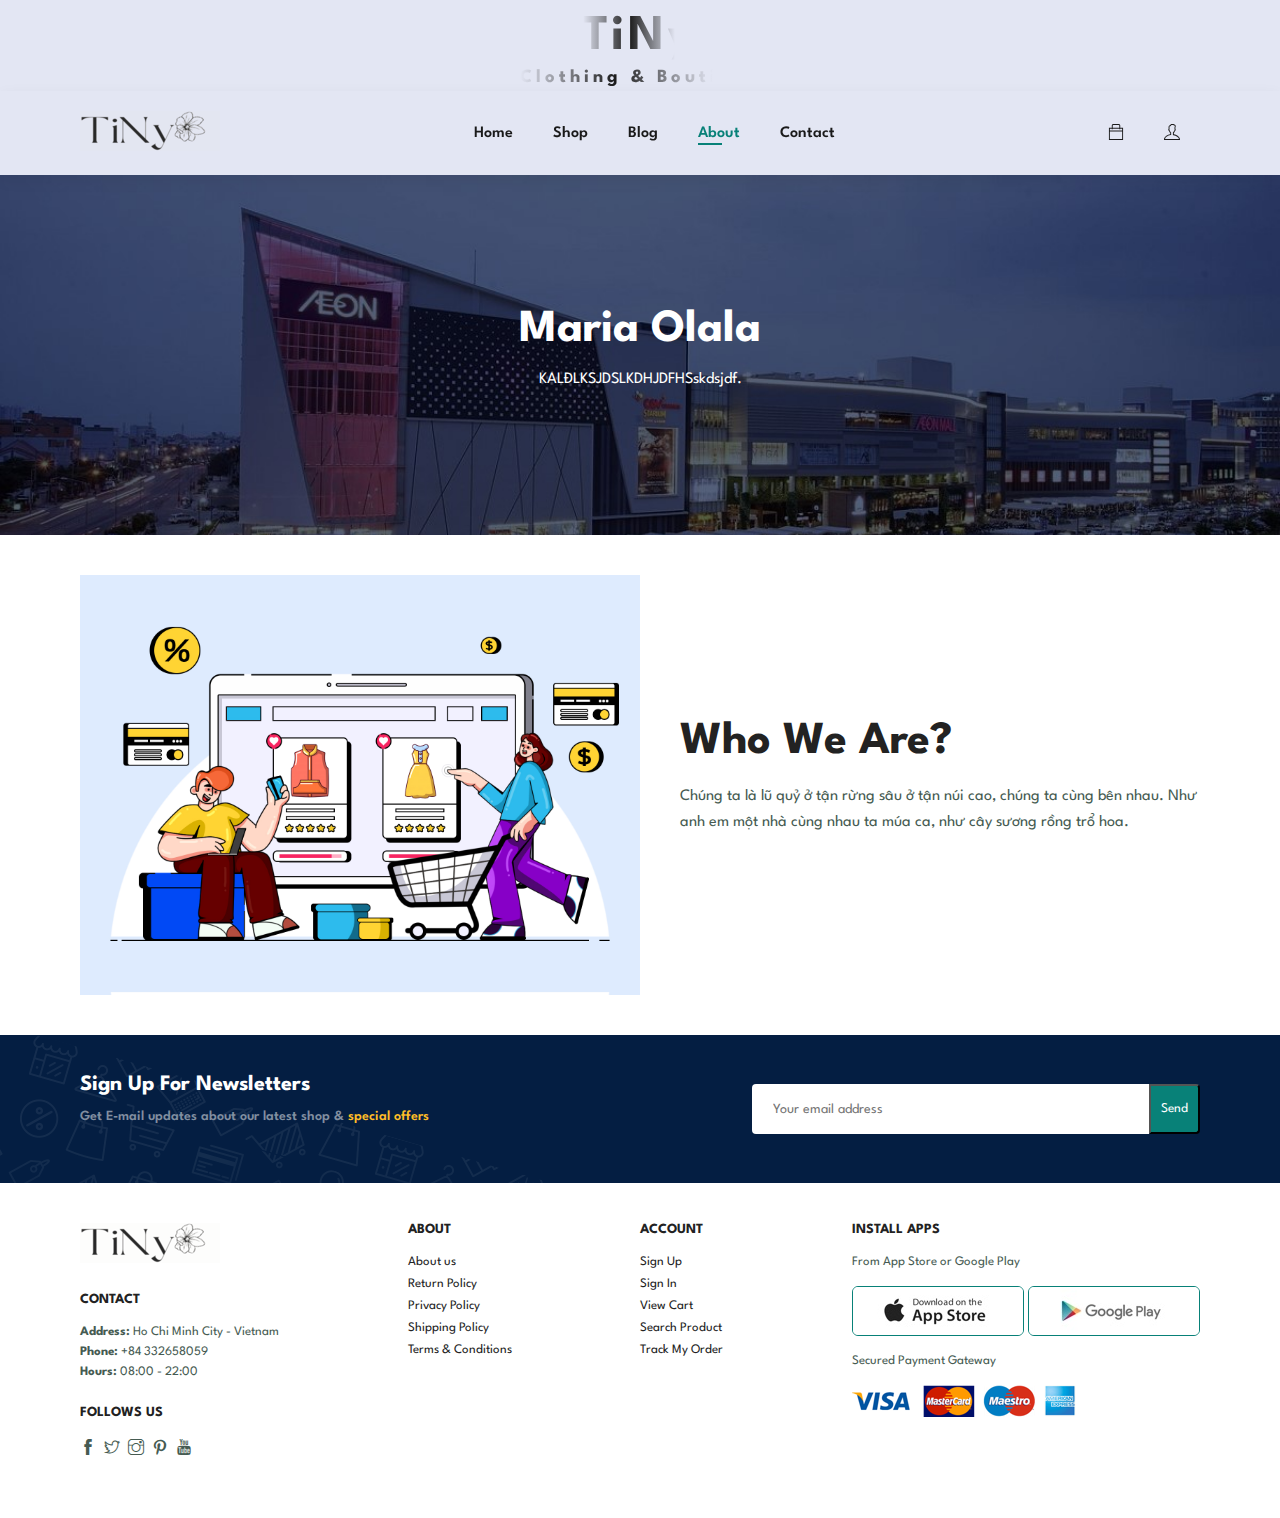
==== about.html @ 571eeeac "BlogContact" ====
<!DOCTYPE html>
<html lang="en">
<head>
    <meta charset="UTF-8">
    <meta http-equiv="X-UA-Compatible" content="IE=edge" />
    <meta name="viewport" content="width=device-width, initial-scale=1.0">
    <title>Contact</title>
    <link rel="icon" type="image/icon" href="img/favicon.png">
    <link rel="stylesheet" href="style.css" />
    <link rel="stylesheet" href="font/themify-icons/themify-icons.css">
</head>
<body>
    <!-- Begin Text Effect -->
  <section id="effect">
    <h1 id="texteffect">TiNy</h1>
    <h3 id="texteffect">Clothing & Boutique</h3>
  </section>
  <!-- End Text Effect -->

  <!-- Begin NavBar -->
  <section id="header">
    <a href="index.html"><img src="img/logo.png" alt="logo" /></a>

    <div>
      <ul id="navbar">
        <li><a href="index.html">Home</a></li>
        <li><a href="shop.html">Shop</a></li>
        <li><a href="blog.html">Blog</a></li>
        <li><a class="active" href="about.html">About</a></li>
        <li><a href="contact.html">Contact</a></li>
      </ul>
    </div>
    <ul id="navbar">
      <li id="lg-bag"><a href="cart.html"><i class="ti-bag"></i></a></li>
      <li id="lg-user"><a href="login.html" id="user" target="_self"><i class="ti-user"></i></a></li>
    </ul>
  </section>
  <!-- End NavBar -->

  <!-- Begin About -->
  <section id="page-header" class="about-header">
    <h2>Maria Olala</h2>
    <p>KALĐLKSJDSLKDHJDFHSskdsjdf. </p>

    </section>

    <section id="about-head" class="section-p1">
        <img src="img/about/a6.jpg" alt="#">
        <div>
            <h2>Who We Are?</h2>
            <p>Chúng ta là lũ quỷ ở tận rừng sâu ở tận núi cao, chúng ta cùng bên nhau. 
                Như anh em một nhà cùng nhau ta múa ca, như cây sương rồng trổ hoa.
            </p>
        </div>
    </section>
  <!-- End About -->

  <!-- Begin: Newsletters -->
  <section id="newsletter" class="section-p1 section-m1">
    <div class="newstext">
      <h4>Sign Up For Newsletters</h4>
      <p>Get E-mail updates about our latest shop & <span>special offers</span></p>
    </div>
    <div class="form">
      <input type="email" placeholder="Your email address">
      <button class="normal">Send</button>
    </div>
  </section>
  <!-- End: Newsletters -->

<!-- Begin: Footer -->
  <footer class="section-p1">
    
    <div class="col">
      <img class="logo" src="img/logo.png" alt="">
      <h4>CONTACT</h4>
      <p><strong>Address:</strong> Ho Chi Minh City - Vietnam</p>
      <p><strong>Phone:</strong> +84 332658059</p>
      <p><strong>Hours:</strong> 08:00 - 22:00</p>
      <div class="follow">
        <h4>FOLLOWS US</h4>
        <div class="icon">
          <i class="ti-facebook"></i>
          <i class="ti-twitter"></i>
          <i class="ti-instagram"></i>
          <i class="ti-pinterest"></i>
          <i class="ti-youtube"></i>
        </div>
      </div>
    </div>

    <div class="col">
      <h4>ABOUT</h4>
      <a href="#">About us</a>
      <a href="#">Return Policy</a>
      <a href="#">Privacy Policy</a>
      <a href="#">Shipping Policy</a>
      <a href="#">Terms & Conditions</a>
    </div>

    <div class="col">
      <h4>ACCOUNT</h4>
      <a href="#">Sign Up</a>
      <a href="#">Sign In</a>
      <a href="#">View Cart</a>
      <a href="#">Search Product</a>
      <a href="#">Track My Order</a>
    </div>

    <div class="col install">
      <h4>INSTALL APPS</h4>
      <p>From App Store or Google Play</p>
      <div class="row">
        <img src="img/pay/app.jpg" alt="">
        <img src="img/pay/play.jpg" alt="">

      </div>
      <p>Secured Payment Gateway</p>
      <img src="img/pay/pay.png" alt="">
    </div>
  </footer>
<!-- End: Footer -->
</body>
</html>
---- style.css ----
@import url("https://fonts.googleapis.com/css2?family=Homemade+Apple&family=Spartan:wght@200;300;400;500;600;700;800;900&display=swap");

* {
  margin: 0;
  padding: 0;
  box-sizing: border-box;
  font-family: "Spartan", sans-serif;
}

h1 {
    font-size: 50px;
    line-height: 64px;
    color: #222;
  }
h2 {
    font-size: 46px;
    line-height: 54px;
    color: #222;
  }
h4 {
    font-size: 20px;
    color: #222;
  }
h6 {
    font-size: 12px;
    font-weight: 700;
  }
p {
    font-size: 16px;
    color: #465b52;
    margin: 15px 0 20px 0;
  }

body{
    width: 100%;
}

.section-p1 {
  padding: 40px 80px;
}

/* Text Effect */
#effect {
  margin: 0;
  padding: 5px 0;
  display: flex;
  flex-direction: column;
  justify-content: center;
  align-items: center;
  background-color: #e3e6f3;
}

#texteffect {
  position: relative;
  letter-spacing: 4px;
  overflow: hidden;
  background: linear-gradient(90deg, #e3e6f3, #1a1a1a, #e3e6f3);
  background-repeat: no-repeat;
  background-size: 80%;
  animation: animate 5s linear infinite;
  -webkit-background-clip: text;
  -webkit-text-fill-color: rgba(255, 255, 255, 0);
}


@keyframes animate {
  0% {
    background-position: -500%;
  }
  100% {
    background-position: 500%;
  }
}

/* Header */
#header {
    display: flex;
    align-items: center;
    justify-content: space-between;
    padding: 20px 80px;
    background: #e3e6f3;
    box-shadow: 0 5px 15px rgba(0, 0, 0, 0.06);
    position: sticky;
    top: 0;
    left: 0;
    z-index: 999;
}

#navbar {
    display: flex;
    align-items: center;
    justify-self: center;
}

#navbar li {
    list-style: none;
    padding: 0 20px;
    position: relative;
}

#navbar li a {
    text-decoration: none;
    font-size: 16px;
    font-weight: 600;
    color: #1a1a1a;
    transition: 0.3 ease;
}

#navbar li a:hover,
#navbar li a.active {
  color: #088178;
}
#navbar li a.active::after,
#navbar li a:hover::after {
  content: "";
  width: 30%;
  height: 2px;
  background: #088178;
  position: absolute;
  bottom: -4px;
  left: 20px;
}

#hero {
    background-image: url("img/hero4.png");
    background-size: cover;
    height: 90vh;
    width: 100%;
    background-position: top 25% right 0;
    padding: 0 80px;
    display: flex;
    flex-direction: column;
    align-items: flex-start;
    justify-content: center;
}
#hero h4 {
  padding-bottom: 15px;
}
#hero h1 {
  color: #088178;
}
#hero button {
  background-image: url("img/button.png");
  background-color: transparent;
  border: 0;
  padding: 14px 80px 14px 65px;
  background-repeat: no-repeat;
  cursor: pointer;
  font-weight: 700;
  font-size: 15px;
  color: #088178;
}

/* Feature */
#product1 {
  text-align: center;
}

#product1 .pro-container {
  display: flex;
  justify-content: space-between;
  flex-wrap: wrap;
  padding-top: 20px;
}

#product1 .pro {
  width: 23%;
  min-width: 250px;
  padding: 10px 12px;
  margin: 15px 0;
  border: 1px solid #cce7d0;
  border-radius: 25px;
  cursor: pointer;
  box-shadow: 20px 20px 30px rgba(0, 0, 0, 0.05);
  transition: 0.2s ease;
  position: relative;
}
#product1 .pro:hover {
  box-shadow: 20px 20px 30px rgba(0, 0, 0, 0.1);
  
}

#product1 .pro img {
  width: 100%;
  border-radius: 20px;
}
#product1 .pro .des {
  text-align: start;
  padding: 10px 0;
}

#product1 .pro .des span {
  color: #606063;
  font-size: 12px;
}
#product1 .pro .des h5 {
  padding-top: 7px;
  color: #1a1a1a;
  font-size: 14px;
}
#product1 .pro .des i {
  font-size: 12px;
  color: rgba(243, 181, 25);
}
#product1 .pro .des h4 {
  padding-top: 7px;
  font-size: 15px;
  font-weight: 700;
  color: #088178;
}

#product1 .pro .cart {
  width: 40px;
  height: 40px;
  line-height: 40px;
  border-radius: 50px;
  background-color: #e8f6ea;
  font-weight: 500;
  color: #088178;
  border: 1px solid #cce7d0;
  position: absolute;
  bottom: 20px;
  right: 8px;
}


/* Banner */
#banner {
  display: flex;
  flex-direction: column;
  justify-content: center;
  align-items: center;
  text-align: center;
  width: 100%;
  height: 40vh;
  background-image: url(img/banner/b2.jpg);
  background-size: cover;
  background-position: center;
}

#banner h4 {
  color: #fff;
  font-size: 16px;
}

#banner h2 {
  color: #fff;
  font-size: 30px;
  padding: 10px 0;
}

#banner h2 span {
  color: red;
}

#banner button {
  padding: 0.4rem 1rem;
  font-size: 1rem;
}

#banner button:hover {
  background-color: #088178;
  color: #fff;
}

#sm-banner {
  display: flex;
  justify-content: space-between;
  flex-wrap: wrap;
}
#sm-banner .banner-box {
  display: flex;
  flex-direction: column;
  justify-content: center;
  align-items: flex-start;
  padding: 35px;
  min-width: 48%;
  height: 50vh;
  background-image: url(img/banner/b177.jpg);
  background-size: cover;
  background-position: center;
}
#sm-banner .banner-box2 {
  background-image: url(img/banner/b11.jpg);
}

#sm-banner h4 {
  color: #fff;
  font-size: 30px;
  font-weight: 300;
}

#sm-banner h2 {
  color: #fff;
  font-size: 28px;
  font-weight: 800;
}

#sm-banner span {
  color: #fff;
  font-size: 14px;
  font-weight: 500;
  padding-bottom: 15px;
}

button.white {
  font-size: 13px;
  font-weight: 600;
  padding: 11px 18px;
  color: #fff;
  background-color: transparent;
  cursor: pointer;
  border: 1px solid #fff;
  outline: none;
  transition: 0.2s;
}

#sm-banner .banner-box:hover button {
  background-color: #088178;
  border: 1px solid #088178;
}

#banner3 {
  display: flex;
  justify-content: space-between;
  flex-wrap: wrap;
  padding: 0 88px;
}

#banner3 .banner-box {
  display: flex;
  flex-direction: column;
  justify-content: center;
  align-items: flex-start;
  padding: 25px;
  margin-bottom: 20px;
  min-width: 30%;
  height: 30vh;
  background-image: url(img/banner/b77.jpg);
  background-size: cover;
  background-position: center;
}

#banner3 .banner-box2 {
  background-image: url(img/banner/b44.jpg);
}

#banner3 .banner-box3 {
  background-image: url(img/banner/b188.jpg);
}

#banner3 h2 {
  color: #fff;
  font-weight: 900;
  font-size: 22px;
}

#banner3 h3 {
  color: rgb(255, 0, 0);
  font-weight: 8 00;
  font-size: 15px;
}


/* Newsletters */
#newsletter {
  display: flex;
  justify-content: space-between;
  align-items: center;
  flex-wrap: wrap;
  background-image: url("img/banner/b14.png");
  background-repeat: no-repeat;
  /* background-position:20% 30%; */
  background-color: #041e42;
}

#newsletter h4 {
  font-size: 22px;
  font-weight: 700;
  color: #fff;
}

#newsletter p {
  font-size: 14px;
  font-weight: 600;
  color: #818ea0;
}
#newsletter p span {
  color: #ffbd27;
}

#newsletter input {
  height: 3.125rem;
  padding: 0 1.25rem;
  font-size: 14px;
  width: 100%;
  border: 1px solid transparent;
  border-radius: 4px 0 0 4px;
  outline: none;
}
#newsletter button {
  background-color: #088178;
  border-radius: 0 4px 4px 0;
  padding: 0 10px;
  color: #fff;
  white-space: nowrap;
}

#newsletter .form {
  display: flex;
  width: 40%;
}

/* Footer */
footer {
  display: flex;
  flex-wrap: wrap;
  justify-content: space-between;
}

footer .col {
  display: flex;
  flex-direction: column;
  align-items: flex-start;
  margin-bottom: 20px;
}

footer .logo {
  margin-bottom: 30px;
}
footer h4 {
  font-size: 14px;
  padding-bottom: 20px;
}

footer p {
  font-size: 13px;
  margin: 0 0 8px 0;
}
footer a {
  font-size: 13px;
  text-decoration: none;
  color: #222;
  margin-bottom: 10px;
}
footer .follow {
  margin-top: 20px;
}
footer .follow i {
  padding-right: 4px;
  color: #465b52;
  cursor: pointer;
}

footer .install .row img {
  border: 1px solid #088178;
  border-radius: 6px;
}

footer .install img {
  margin: 10px 0 15px 0;
}

footer .follow i:hover,
footer a:hover {
  color: #088178;
}

footer .copyright {
  width: 100%;
  text-align: center;
}

/* Shop */

#pagination {
  text-align: center;
}

#pagination a {
  text-decoration: none;
  background-color: #088178;
  padding: 15px 20px;
  border-radius: 4px;
  color: #fff;
  font-weight: 600;
}
#pagination a i {
  font-size: 16px;
  font-weight: 600;
}

/* Blog */
#page-header.blog-header{
  background-image: url("img/banner/b19.jpg");
}

#blog{
  padding: 150px 150px 0 150px;
}

#blog .blog-box{
  display: flex;
  align-items: center;
  width: 100%;
  position: relative;
  padding-bottom: 80px;
}

#blog .blog-img{
  width: 50%;
  margin-right: 40px;
}

#blog img{
  width: 100%;
  height: 300px;
  object-fit: cover;
}
#blog .blog-details{
  width: 50%;
}

#blog .blog-details a{
text-decoration: none;
font-size: 11px;
color:#000;
font-weight: 700;
position: relative;
transition: 0.3s;
}

#blog .blog-details a::after{
  content: "";
  width: 50px;
  height: 1px;
  background: #000;
  position: absolute;
  top: 4px;
  right: -60px;
}

#blog .blog-details a:hover{
  color: #088178;
}
#blog .blog-details a:hover::after{
  background-color: #088178;
}

#blog .blog-box h1{
  position: absolute;
  top: -40px;
  left: 0;
  font-size: 70px;
  font-weight: 700;
  color: #c9cbce;
  z-index: -9;
}


/* About */
#page-header {
  background-image: url("img/banner/b1.jpg");
  background-size: cover;
  width: 100%;
  height: 40vh;
  display: flex;
  justify-content: center;
  align-items: center;
  flex-direction: column;
  padding: 14px;
}

#page-header h2,
#page-header p {
  color: #fff;
}

#page-header.about-header{
  background-image: url("img/about/banner1.jpg");
}

#about-head{
  display: flex;
  align-items: center;
}
#about-head div{
  padding-left: 40px;

}

#about-head div p{
  line-height: 26px;
}
#about-head img{
  width: 50%;
  height: auto;
}

/* Contact */
#contact-details{
  display: flex;
  align-items: center;
  justify-content: space-between;
}

#contact-details .details{
  width: 40%;
}
#contact-details .details span,
#form-details form span{
  font-size: 12px;
}
#contact-details .details h2,
#form-details form h2{
  font-size: 26px;
  line-height: 35px;
  padding: 20px 0;
}

#contact-details .details h3{
  font-size: 16px;
  padding-bottom: 15px;
}

#contact-details .details li{
  list-style:none;
  display: flex;
  padding: 10px 0;
}

#contact-details .details li i{
font-size: 14px;
padding-right: 22px;
}
#contact-details .details li p{
  margin:0;
  font-size: 14px;
}

#contact-details .map{
  width: 55%;
  height: 400px;
}

#contact-details .map iframe{
  width: 100%;
  height: 100%;
}

#form-details{
  display: flex;
  justify-content: space-between;
  margin: 30px;
  padding: 80px;
  border: 1px solid #e1e1e1;
}

#form-details form{
  width: 65%;
  display: flex;
  flex-direction: column;
  align-items: flex-start;
}

#form-details form input,
#form-details form textarea{
  width: 100%;
  padding: 12px 15px;
  outline: none;
  margin-bottom: 20px;
  border: 1px solid #e1e1e1;
}

#form-details form button{
  padding: 12px 10px;
  background-color: #088178;
  color: #fff;
}

#form-details .people {
  display: flex;
  flex-direction: column;
  justify-content: center;
}

#form-details .people div{
  padding-bottom: 25px;
  display: flex;
  align-items: flex-start;
}

#form-details .people div img{
  width: 65px;
  height: 65px;
  object-fit: cover;
  margin-right: 15px;
}
#form-details .people div p{
  margin: 0;
  font-size: 13px;
  line-height: 25px;
}

#form-details .people div p span{
  display: block;
  font-size: 16px;
  font-weight: 600;
  color: #000;
}
---- font/themify-icons/themify-icons.css ----
@font-face {
	font-family: 'themify';
	src:url('fonts/themify.eot?-fvbane');
	src:url('fonts/themify.eot?#iefix-fvbane') format('embedded-opentype'),
		url('fonts/themify.woff?-fvbane') format('woff'),
		url('fonts/themify.ttf?-fvbane') format('truetype'),
		url('fonts/themify.svg?-fvbane#themify') format('svg');
	font-weight: normal;
	font-style: normal;
}

[class^="ti-"], [class*=" ti-"] {
	font-family: 'themify';
	speak: none;
	font-style: normal;
	font-weight: normal;
	font-variant: normal;
	text-transform: none;
	line-height: 1;

	/* Better Font Rendering =========== */
	-webkit-font-smoothing: antialiased;
	-moz-osx-font-smoothing: grayscale;
}

.ti-wand:before {
	content: "\e600";
}
.ti-volume:before {
	content: "\e601";
}
.ti-user:before {
	content: "\e602";
}
.ti-unlock:before {
	content: "\e603";
}
.ti-unlink:before {
	content: "\e604";
}
.ti-trash:before {
	content: "\e605";
}
.ti-thought:before {
	content: "\e606";
}
.ti-target:before {
	content: "\e607";
}
.ti-tag:before {
	content: "\e608";
}
.ti-tablet:before {
	content: "\e609";
}
.ti-star:before {
	content: "\e60a";
}
.ti-spray:before {
	content: "\e60b";
}
.ti-signal:before {
	content: "\e60c";
}
.ti-shopping-cart:before {
	content: "\e60d";
}
.ti-shopping-cart-full:before {
	content: "\e60e";
}
.ti-settings:before {
	content: "\e60f";
}
.ti-search:before {
	content: "\e610";
}
.ti-zoom-in:before {
	content: "\e611";
}
.ti-zoom-out:before {
	content: "\e612";
}
.ti-cut:before {
	content: "\e613";
}
.ti-ruler:before {
	content: "\e614";
}
.ti-ruler-pencil:before {
	content: "\e615";
}
.ti-ruler-alt:before {
	content: "\e616";
}
.ti-bookmark:before {
	content: "\e617";
}
.ti-bookmark-alt:before {
	content: "\e618";
}
.ti-reload:before {
	content: "\e619";
}
.ti-plus:before {
	content: "\e61a";
}
.ti-pin:before {
	content: "\e61b";
}
.ti-pencil:before {
	content: "\e61c";
}
.ti-pencil-alt:before {
	content: "\e61d";
}
.ti-paint-roller:before {
	content: "\e61e";
}
.ti-paint-bucket:before {
	content: "\e61f";
}
.ti-na:before {
	content: "\e620";
}
.ti-mobile:before {
	content: "\e621";
}
.ti-minus:before {
	content: "\e622";
}
.ti-medall:before {
	content: "\e623";
}
.ti-medall-alt:before {
	content: "\e624";
}
.ti-marker:before {
	content: "\e625";
}
.ti-marker-alt:before {
	content: "\e626";
}
.ti-arrow-up:before {
	content: "\e627";
}
.ti-arrow-right:before {
	content: "\e628";
}
.ti-arrow-left:before {
	content: "\e629";
}
.ti-arrow-down:before {
	content: "\e62a";
}
.ti-lock:before {
	content: "\e62b";
}
.ti-location-arrow:before {
	content: "\e62c";
}
.ti-link:before {
	content: "\e62d";
}
.ti-layout:before {
	content: "\e62e";
}
.ti-layers:before {
	content: "\e62f";
}
.ti-layers-alt:before {
	content: "\e630";
}
.ti-key:before {
	content: "\e631";
}
.ti-import:before {
	content: "\e632";
}
.ti-image:before {
	content: "\e633";
}
.ti-heart:before {
	content: "\e634";
}
.ti-heart-broken:before {
	content: "\e635";
}
.ti-hand-stop:before {
	content: "\e636";
}
.ti-hand-open:before {
	content: "\e637";
}
.ti-hand-drag:before {
	content: "\e638";
}
.ti-folder:before {
	content: "\e639";
}
.ti-flag:before {
	content: "\e63a";
}
.ti-flag-alt:before {
	content: "\e63b";
}
.ti-flag-alt-2:before {
	content: "\e63c";
}
.ti-eye:before {
	content: "\e63d";
}
.ti-export:before {
	content: "\e63e";
}
.ti-exchange-vertical:before {
	content: "\e63f";
}
.ti-desktop:before {
	content: "\e640";
}
.ti-cup:before {
	content: "\e641";
}
.ti-crown:before {
	content: "\e642";
}
.ti-comments:before {
	content: "\e643";
}
.ti-comment:before {
	content: "\e644";
}
.ti-comment-alt:before {
	content: "\e645";
}
.ti-close:before {
	content: "\e646";
}
.ti-clip:before {
	content: "\e647";
}
.ti-angle-up:before {
	content: "\e648";
}
.ti-angle-right:before {
	content: "\e649";
}
.ti-angle-left:before {
	content: "\e64a";
}
.ti-angle-down:before {
	content: "\e64b";
}
.ti-check:before {
	content: "\e64c";
}
.ti-check-box:before {
	content: "\e64d";
}
.ti-camera:before {
	content: "\e64e";
}
.ti-announcement:before {
	content: "\e64f";
}
.ti-brush:before {
	content: "\e650";
}
.ti-briefcase:before {
	content: "\e651";
}
.ti-bolt:before {
	content: "\e652";
}
.ti-bolt-alt:before {
	content: "\e653";
}
.ti-blackboard:before {
	content: "\e654";
}
.ti-bag:before {
	content: "\e655";
}
.ti-move:before {
	content: "\e656";
}
.ti-arrows-vertical:before {
	content: "\e657";
}
.ti-arrows-horizontal:before {
	content: "\e658";
}
.ti-fullscreen:before {
	content: "\e659";
}
.ti-arrow-top-right:before {
	content: "\e65a";
}
.ti-arrow-top-left:before {
	content: "\e65b";
}
.ti-arrow-circle-up:before {
	content: "\e65c";
}
.ti-arrow-circle-right:before {
	content: "\e65d";
}
.ti-arrow-circle-left:before {
	content: "\e65e";
}
.ti-arrow-circle-down:before {
	content: "\e65f";
}
.ti-angle-double-up:before {
	content: "\e660";
}
.ti-angle-double-right:before {
	content: "\e661";
}
.ti-angle-double-left:before {
	content: "\e662";
}
.ti-angle-double-down:before {
	content: "\e663";
}
.ti-zip:before {
	content: "\e664";
}
.ti-world:before {
	content: "\e665";
}
.ti-wheelchair:before {
	content: "\e666";
}
.ti-view-list:before {
	content: "\e667";
}
.ti-view-list-alt:before {
	content: "\e668";
}
.ti-view-grid:before {
	content: "\e669";
}
.ti-uppercase:before {
	content: "\e66a";
}
.ti-upload:before {
	content: "\e66b";
}
.ti-underline:before {
	content: "\e66c";
}
.ti-truck:before {
	content: "\e66d";
}
.ti-timer:before {
	content: "\e66e";
}
.ti-ticket:before {
	content: "\e66f";
}
.ti-thumb-up:before {
	content: "\e670";
}
.ti-thumb-down:before {
	content: "\e671";
}
.ti-text:before {
	content: "\e672";
}
.ti-stats-up:before {
	content: "\e673";
}
.ti-stats-down:before {
	content: "\e674";
}
.ti-split-v:before {
	content: "\e675";
}
.ti-split-h:before {
	content: "\e676";
}
.ti-smallcap:before {
	content: "\e677";
}
.ti-shine:before {
	content: "\e678";
}
.ti-shift-right:before {
	content: "\e679";
}
.ti-shift-left:before {
	content: "\e67a";
}
.ti-shield:before {
	content: "\e67b";
}
.ti-notepad:before {
	content: "\e67c";
}
.ti-server:before {
	content: "\e67d";
}
.ti-quote-right:before {
	content: "\e67e";
}
.ti-quote-left:before {
	content: "\e67f";
}
.ti-pulse:before {
	content: "\e680";
}
.ti-printer:before {
	content: "\e681";
}
.ti-power-off:before {
	content: "\e682";
}
.ti-plug:before {
	content: "\e683";
}
.ti-pie-chart:before {
	content: "\e684";
}
.ti-paragraph:before {
	content: "\e685";
}
.ti-panel:before {
	content: "\e686";
}
.ti-package:before {
	content: "\e687";
}
.ti-music:before {
	content: "\e688";
}
.ti-music-alt:before {
	content: "\e689";
}
.ti-mouse:before {
	content: "\e68a";
}
.ti-mouse-alt:before {
	content: "\e68b";
}
.ti-money:before {
	content: "\e68c";
}
.ti-microphone:before {
	content: "\e68d";
}
.ti-menu:before {
	content: "\e68e";
}
.ti-menu-alt:before {
	content: "\e68f";
}
.ti-map:before {
	content: "\e690";
}
.ti-map-alt:before {
	content: "\e691";
}
.ti-loop:before {
	content: "\e692";
}
.ti-location-pin:before {
	content: "\e693";
}
.ti-list:before {
	content: "\e694";
}
.ti-light-bulb:before {
	content: "\e695";
}
.ti-Italic:before {
	content: "\e696";
}
.ti-info:before {
	content: "\e697";
}
.ti-infinite:before {
	content: "\e698";
}
.ti-id-badge:before {
	content: "\e699";
}
.ti-hummer:before {
	content: "\e69a";
}
.ti-home:before {
	content: "\e69b";
}
.ti-help:before {
	content: "\e69c";
}
.ti-headphone:before {
	content: "\e69d";
}
.ti-harddrives:before {
	content: "\e69e";
}
.ti-harddrive:before {
	content: "\e69f";
}
.ti-gift:before {
	content: "\e6a0";
}
.ti-game:before {
	content: "\e6a1";
}
.ti-filter:before {
	content: "\e6a2";
}
.ti-files:before {
	content: "\e6a3";
}
.ti-file:before {
	content: "\e6a4";
}
.ti-eraser:before {
	content: "\e6a5";
}
.ti-envelope:before {
	content: "\e6a6";
}
.ti-download:before {
	content: "\e6a7";
}
.ti-direction:before {
	content: "\e6a8";
}
.ti-direction-alt:before {
	content: "\e6a9";
}
.ti-dashboard:before {
	content: "\e6aa";
}
.ti-control-stop:before {
	content: "\e6ab";
}
.ti-control-shuffle:before {
	content: "\e6ac";
}
.ti-control-play:before {
	content: "\e6ad";
}
.ti-control-pause:before {
	content: "\e6ae";
}
.ti-control-forward:before {
	content: "\e6af";
}
.ti-control-backward:before {
	content: "\e6b0";
}
.ti-cloud:before {
	content: "\e6b1";
}
.ti-cloud-up:before {
	content: "\e6b2";
}
.ti-cloud-down:before {
	content: "\e6b3";
}
.ti-clipboard:before {
	content: "\e6b4";
}
.ti-car:before {
	content: "\e6b5";
}
.ti-calendar:before {
	content: "\e6b6";
}
.ti-book:before {
	content: "\e6b7";
}
.ti-bell:before {
	content: "\e6b8";
}
.ti-basketball:before {
	content: "\e6b9";
}
.ti-bar-chart:before {
	content: "\e6ba";
}
.ti-bar-chart-alt:before {
	content: "\e6bb";
}
.ti-back-right:before {
	content: "\e6bc";
}
.ti-back-left:before {
	content: "\e6bd";
}
.ti-arrows-corner:before {
	content: "\e6be";
}
.ti-archive:before {
	content: "\e6bf";
}
.ti-anchor:before {
	content: "\e6c0";
}
.ti-align-right:before {
	content: "\e6c1";
}
.ti-align-left:before {
	content: "\e6c2";
}
.ti-align-justify:before {
	content: "\e6c3";
}
.ti-align-center:before {
	content: "\e6c4";
}
.ti-alert:before {
	content: "\e6c5";
}
.ti-alarm-clock:before {
	content: "\e6c6";
}
.ti-agenda:before {
	content: "\e6c7";
}
.ti-write:before {
	content: "\e6c8";
}
.ti-window:before {
	content: "\e6c9";
}
.ti-widgetized:before {
	content: "\e6ca";
}
.ti-widget:before {
	content: "\e6cb";
}
.ti-widget-alt:before {
	content: "\e6cc";
}
.ti-wallet:before {
	content: "\e6cd";
}
.ti-video-clapper:before {
	content: "\e6ce";
}
.ti-video-camera:before {
	content: "\e6cf";
}
.ti-vector:before {
	content: "\e6d0";
}
.ti-themify-logo:before {
	content: "\e6d1";
}
.ti-themify-favicon:before {
	content: "\e6d2";
}
.ti-themify-favicon-alt:before {
	content: "\e6d3";
}
.ti-support:before {
	content: "\e6d4";
}
.ti-stamp:before {
	content: "\e6d5";
}
.ti-split-v-alt:before {
	content: "\e6d6";
}
.ti-slice:before {
	content: "\e6d7";
}
.ti-shortcode:before {
	content: "\e6d8";
}
.ti-shift-right-alt:before {
	content: "\e6d9";
}
.ti-shift-left-alt:before {
	content: "\e6da";
}
.ti-ruler-alt-2:before {
	content: "\e6db";
}
.ti-receipt:before {
	content: "\e6dc";
}
.ti-pin2:before {
	content: "\e6dd";
}
.ti-pin-alt:before {
	content: "\e6de";
}
.ti-pencil-alt2:before {
	content: "\e6df";
}
.ti-palette:before {
	content: "\e6e0";
}
.ti-more:before {
	content: "\e6e1";
}
.ti-more-alt:before {
	content: "\e6e2";
}
.ti-microphone-alt:before {
	content: "\e6e3";
}
.ti-magnet:before {
	content: "\e6e4";
}
.ti-line-double:before {
	content: "\e6e5";
}
.ti-line-dotted:before {
	content: "\e6e6";
}
.ti-line-dashed:before {
	content: "\e6e7";
}
.ti-layout-width-full:before {
	content: "\e6e8";
}
.ti-layout-width-default:before {
	content: "\e6e9";
}
.ti-layout-width-default-alt:before {
	content: "\e6ea";
}
.ti-layout-tab:before {
	content: "\e6eb";
}
.ti-layout-tab-window:before {
	content: "\e6ec";
}
.ti-layout-tab-v:before {
	content: "\e6ed";
}
.ti-layout-tab-min:before {
	content: "\e6ee";
}
.ti-layout-slider:before {
	content: "\e6ef";
}
.ti-layout-slider-alt:before {
	content: "\e6f0";
}
.ti-layout-sidebar-right:before {
	content: "\e6f1";
}
.ti-layout-sidebar-none:before {
	content: "\e6f2";
}
.ti-layout-sidebar-left:before {
	content: "\e6f3";
}
.ti-layout-placeholder:before {
	content: "\e6f4";
}
.ti-layout-menu:before {
	content: "\e6f5";
}
.ti-layout-menu-v:before {
	content: "\e6f6";
}
.ti-layout-menu-separated:before {
	content: "\e6f7";
}
.ti-layout-menu-full:before {
	content: "\e6f8";
}
.ti-layout-media-right-alt:before {
	content: "\e6f9";
}
.ti-layout-media-right:before {
	content: "\e6fa";
}
.ti-layout-media-overlay:before {
	content: "\e6fb";
}
.ti-layout-media-overlay-alt:before {
	content: "\e6fc";
}
.ti-layout-media-overlay-alt-2:before {
	content: "\e6fd";
}
.ti-layout-media-left-alt:before {
	content: "\e6fe";
}
.ti-layout-media-left:before {
	content: "\e6ff";
}
.ti-layout-media-center-alt:before {
	content: "\e700";
}
.ti-layout-media-center:before {
	content: "\e701";
}
.ti-layout-list-thumb:before {
	content: "\e702";
}
.ti-layout-list-thumb-alt:before {
	content: "\e703";
}
.ti-layout-list-post:before {
	content: "\e704";
}
.ti-layout-list-large-image:before {
	content: "\e705";
}
.ti-layout-line-solid:before {
	content: "\e706";
}
.ti-layout-grid4:before {
	content: "\e707";
}
.ti-layout-grid3:before {
	content: "\e708";
}
.ti-layout-grid2:before {
	content: "\e709";
}
.ti-layout-grid2-thumb:before {
	content: "\e70a";
}
.ti-layout-cta-right:before {
	content: "\e70b";
}
.ti-layout-cta-left:before {
	content: "\e70c";
}
.ti-layout-cta-center:before {
	content: "\e70d";
}
.ti-layout-cta-btn-right:before {
	content: "\e70e";
}
.ti-layout-cta-btn-left:before {
	content: "\e70f";
}
.ti-layout-column4:before {
	content: "\e710";
}
.ti-layout-column3:before {
	content: "\e711";
}
.ti-layout-column2:before {
	content: "\e712";
}
.ti-layout-accordion-separated:before {
	content: "\e713";
}
.ti-layout-accordion-merged:before {
	content: "\e714";
}
.ti-layout-accordion-list:before {
	content: "\e715";
}
.ti-ink-pen:before {
	content: "\e716";
}
.ti-info-alt:before {
	content: "\e717";
}
.ti-help-alt:before {
	content: "\e718";
}
.ti-headphone-alt:before {
	content: "\e719";
}
.ti-hand-point-up:before {
	content: "\e71a";
}
.ti-hand-point-right:before {
	content: "\e71b";
}
.ti-hand-point-left:before {
	content: "\e71c";
}
.ti-hand-point-down:before {
	content: "\e71d";
}
.ti-gallery:before {
	content: "\e71e";
}
.ti-face-smile:before {
	content: "\e71f";
}
.ti-face-sad:before {
	content: "\e720";
}
.ti-credit-card:before {
	content: "\e721";
}
.ti-control-skip-forward:before {
	content: "\e722";
}
.ti-control-skip-backward:before {
	content: "\e723";
}
.ti-control-record:before {
	content: "\e724";
}
.ti-control-eject:before {
	content: "\e725";
}
.ti-comments-smiley:before {
	content: "\e726";
}
.ti-brush-alt:before {
	content: "\e727";
}
.ti-youtube:before {
	content: "\e728";
}
.ti-vimeo:before {
	content: "\e729";
}
.ti-twitter:before {
	content: "\e72a";
}
.ti-time:before {
	content: "\e72b";
}
.ti-tumblr:before {
	content: "\e72c";
}
.ti-skype:before {
	content: "\e72d";
}
.ti-share:before {
	content: "\e72e";
}
.ti-share-alt:before {
	content: "\e72f";
}
.ti-rocket:before {
	content: "\e730";
}
.ti-pinterest:before {
	content: "\e731";
}
.ti-new-window:before {
	content: "\e732";
}
.ti-microsoft:before {
	content: "\e733";
}
.ti-list-ol:before {
	content: "\e734";
}
.ti-linkedin:before {
	content: "\e735";
}
.ti-layout-sidebar-2:before {
	content: "\e736";
}
.ti-layout-grid4-alt:before {
	content: "\e737";
}
.ti-layout-grid3-alt:before {
	content: "\e738";
}
.ti-layout-grid2-alt:before {
	content: "\e739";
}
.ti-layout-column4-alt:before {
	content: "\e73a";
}
.ti-layout-column3-alt:before {
	content: "\e73b";
}
.ti-layout-column2-alt:before {
	content: "\e73c";
}
.ti-instagram:before {
	content: "\e73d";
}
.ti-google:before {
	content: "\e73e";
}
.ti-github:before {
	content: "\e73f";
}
.ti-flickr:before {
	content: "\e740";
}
.ti-facebook:before {
	content: "\e741";
}
.ti-dropbox:before {
	content: "\e742";
}
.ti-dribbble:before {
	content: "\e743";
}
.ti-apple:before {
	content: "\e744";
}
.ti-android:before {
	content: "\e745";
}
.ti-save:before {
	content: "\e746";
}
.ti-save-alt:before {
	content: "\e747";
}
.ti-yahoo:before {
	content: "\e748";
}
.ti-wordpress:before {
	content: "\e749";
}
.ti-vimeo-alt:before {
	content: "\e74a";
}
.ti-twitter-alt:before {
	content: "\e74b";
}
.ti-tumblr-alt:before {
	content: "\e74c";
}
.ti-trello:before {
	content: "\e74d";
}
.ti-stack-overflow:before {
	content: "\e74e";
}
.ti-soundcloud:before {
	content: "\e74f";
}
.ti-sharethis:before {
	content: "\e750";
}
.ti-sharethis-alt:before {
	content: "\e751";
}
.ti-reddit:before {
	content: "\e752";
}
.ti-pinterest-alt:before {
	content: "\e753";
}
.ti-microsoft-alt:before {
	content: "\e754";
}
.ti-linux:before {
	content: "\e755";
}
.ti-jsfiddle:before {
	content: "\e756";
}
.ti-joomla:before {
	content: "\e757";
}
.ti-html5:before {
	content: "\e758";
}
.ti-flickr-alt:before {
	content: "\e759";
}
.ti-email:before {
	content: "\e75a";
}
.ti-drupal:before {
	content: "\e75b";
}
.ti-dropbox-alt:before {
	content: "\e75c";
}
.ti-css3:before {
	content: "\e75d";
}
.ti-rss:before {
	content: "\e75e";
}
.ti-rss-alt:before {
	content: "\e75f";
}
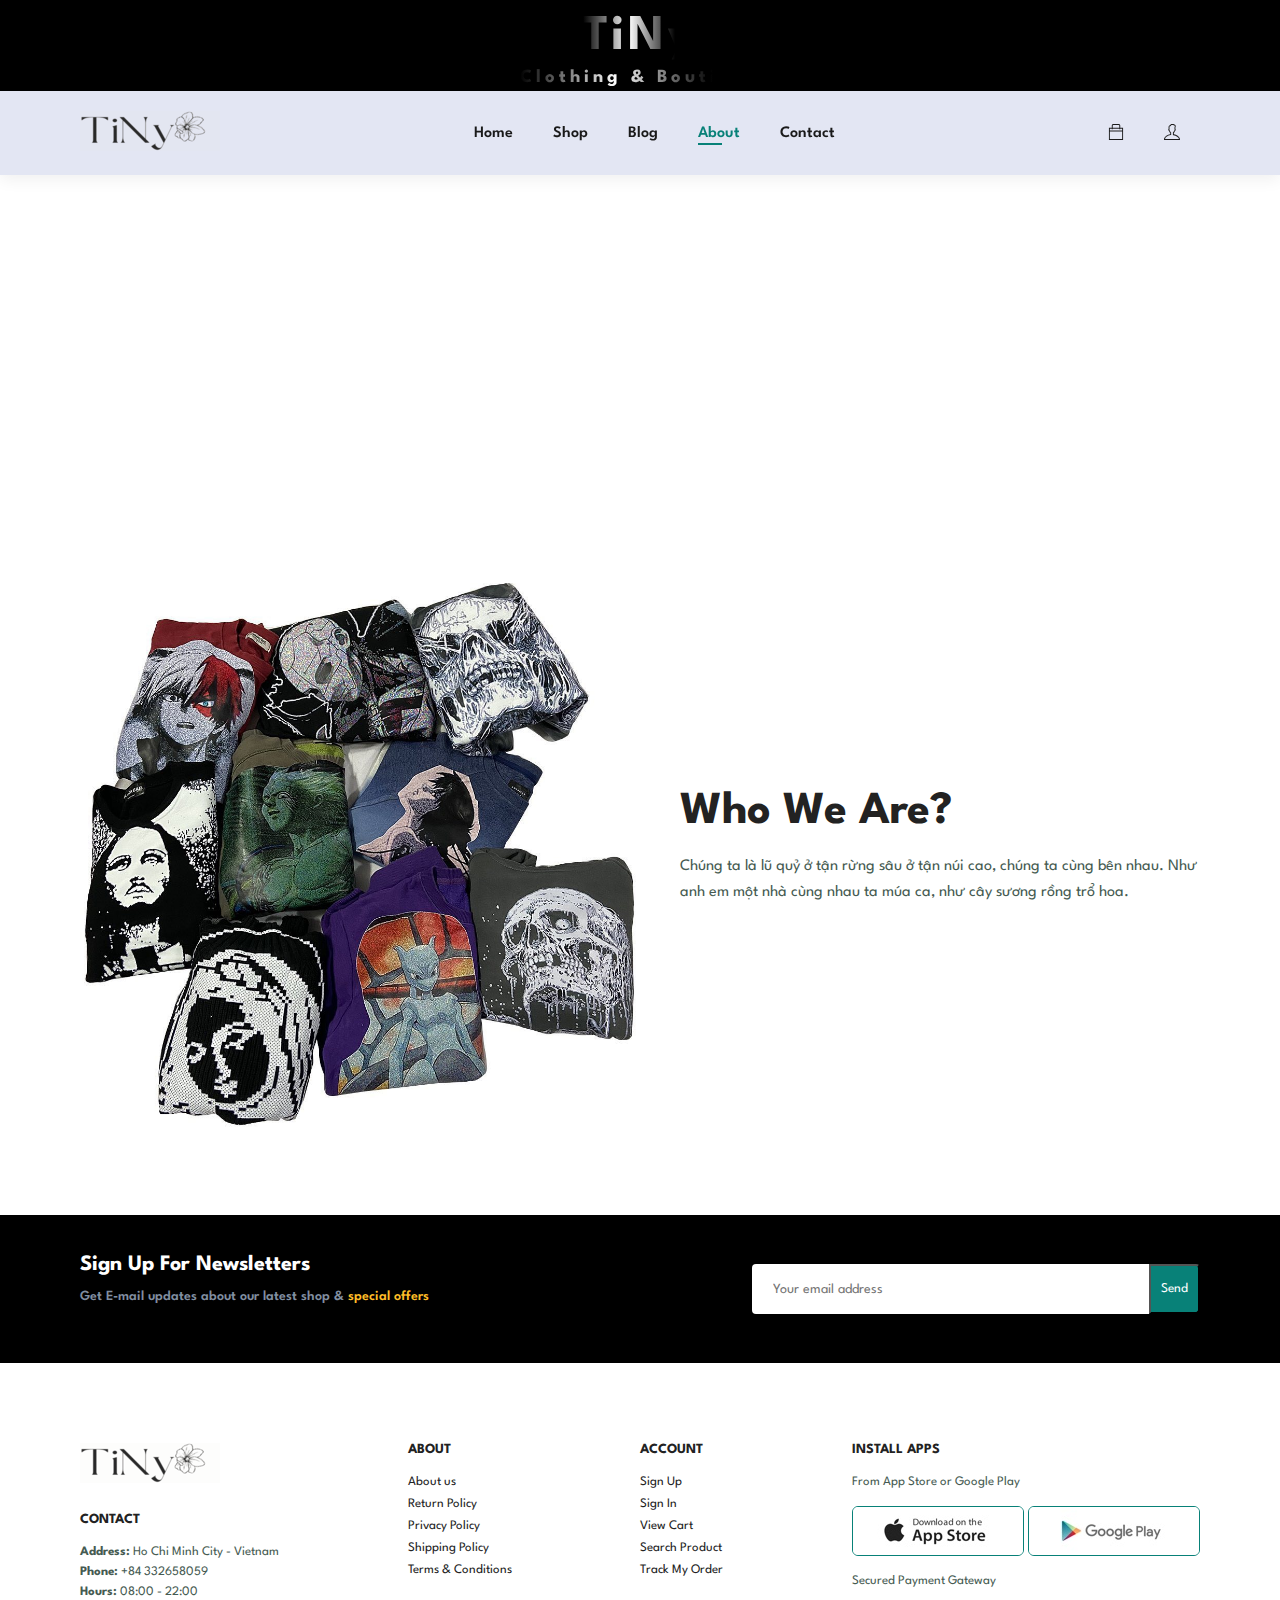
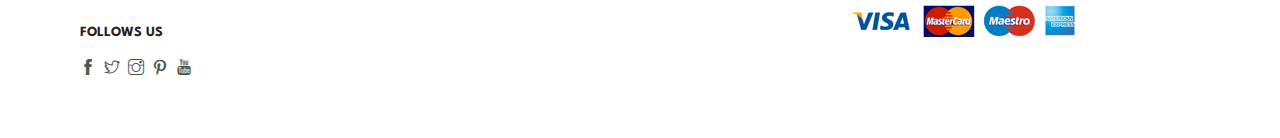
==== commit afe45b7a: "edit file about.html" ====
--- a/about.html
+++ b/about.html
@@ -5,9 +5,9 @@
     <meta http-equiv="X-UA-Compatible" content="IE=edge" />
     <meta name="viewport" content="width=device-width, initial-scale=1.0">
     <title>Contact</title>
-    <link rel="icon" type="image/icon" href="img/favicon.png">
-    <link rel="stylesheet" href="style.css" />
-    <link rel="stylesheet" href="font/themify-icons/themify-icons.css">
+    <link rel="icon" type="image/icon" href="./assets/img/favicon.png">
+    <link rel="stylesheet" href="assets/css/style.css" />
+    <link rel="stylesheet" href="assets/font/themify-icons/themify-icons.css">
 </head>
 <body>
     <!-- Begin Text Effect -->
@@ -19,7 +19,7 @@
 
   <!-- Begin NavBar -->
   <section id="header">
-    <a href="index.html"><img src="img/logo.png" alt="logo" /></a>
+    <a href="index.html"><img src="assets/img/logo.png" alt="logo" /></a>
 
     <div>
       <ul id="navbar">
@@ -45,7 +45,7 @@
     </section>
 
     <section id="about-head" class="section-p1">
-        <img src="img/about/a6.jpg" alt="#">
+        <img src="assets/img/about/a6.jpg" alt="#">
         <div>
             <h2>Who We Are?</h2>
             <p>Chúng ta là lũ quỷ ở tận rừng sâu ở tận núi cao, chúng ta cùng bên nhau. 
@@ -72,7 +72,7 @@
   <footer class="section-p1">
     
     <div class="col">
-      <img class="logo" src="img/logo.png" alt="">
+      <img class="logo" src="assets/img/logo.png" alt="">
       <h4>CONTACT</h4>
       <p><strong>Address:</strong> Ho Chi Minh City - Vietnam</p>
       <p><strong>Phone:</strong> +84 332658059</p>
@@ -111,12 +111,12 @@
       <h4>INSTALL APPS</h4>
       <p>From App Store or Google Play</p>
       <div class="row">
-        <img src="img/pay/app.jpg" alt="">
-        <img src="img/pay/play.jpg" alt="">
+        <img src="assets/img/pay/app.jpg" alt="">
+        <img src="assets/img/pay/play.jpg" alt="">
 
       </div>
       <p>Secured Payment Gateway</p>
-      <img src="img/pay/pay.png" alt="">
+      <img src="assets/img/pay/pay.png" alt="">
     </div>
   </footer>
 <!-- End: Footer -->
--- a/assets/css/style.css
+++ b/assets/css/style.css
@@ -0,0 +1,777 @@
+@import url("https://fonts.googleapis.com/css2?family=Homemade+Apple&family=Spartan:wght@200;300;400;500;600;700;800;900&display=swap");
+
+* {
+  margin: 0;
+  padding: 0;
+  box-sizing: border-box;
+  font-family: "Spartan", sans-serif;
+}
+
+h1 {
+    font-size: 50px;
+    line-height: 64px;
+    color: #222;
+  }
+h2 {
+    font-size: 46px;
+    line-height: 54px;
+    color: #222;
+  }
+h4 {
+    font-size: 20px;
+    color: #222;
+  }
+h6 {
+    font-size: 12px;
+    font-weight: 700;
+  }
+p {
+    font-size: 16px;
+    color: #465b52;
+    margin: 15px 0 20px 0;
+  }
+
+body{
+    width: 100%;
+}
+
+.section-p1 {
+  padding: 40px 80px;
+}
+
+.section-m1 {
+  margin: 40px 0;
+}
+
+/* Text Effect */
+#effect {
+  margin: 0;
+  padding: 5px 0;
+  display: flex;
+  flex-direction: column;
+  justify-content: center;
+  align-items: center;
+  background-color: #000;
+}
+
+#texteffect {
+  position: relative;
+  letter-spacing: 4px;
+  overflow: hidden;
+  background: linear-gradient(90deg, #000, #fff, #000);
+  background-repeat: no-repeat;
+  background-size: 80%;
+  animation: animate 5s linear infinite;
+  -webkit-background-clip: text;
+  -webkit-text-fill-color: rgba(255, 255, 255, 0);
+}
+
+
+@keyframes animate {
+  0% {
+    background-position: -500%;
+  }
+  100% {
+    background-position: 500%;
+  }
+}
+
+/* Header */
+#header {
+    display: flex;
+    align-items: center;
+    justify-content: space-between;
+    padding: 20px 80px;
+    background: #e3e6f3;
+    box-shadow: 0 5px 15px rgba(0, 0, 0, 0.06);
+    position: sticky;
+    top: 0;
+    left: 0;
+    z-index: 999;
+}
+
+#navbar {
+    display: flex;
+    align-items: center;
+    justify-self: center;
+}
+
+#navbar li {
+    list-style: none;
+    padding: 0 20px;
+    position: relative;
+}
+
+#navbar li a {
+    text-decoration: none;
+    font-size: 16px;
+    font-weight: 600;
+    color: #1a1a1a;
+    transition: 0.3 ease;
+}
+
+#navbar li a:hover,
+#navbar li a.active {
+  color: #088178;
+}
+#navbar li a.active::after,
+#navbar li a:hover::after {
+  content: "";
+  width: 30%;
+  height: 2px;
+  background: #088178;
+  position: absolute;
+  bottom: -4px;
+  left: 20px;
+}
+
+#hero {
+    background-image: url("img/hero4.png");
+    background-size: cover;
+    height: 90vh;
+    width: 100%;
+    background-position: top 25% right 0;
+    padding: 0 80px;
+    display: flex;
+    flex-direction: column;
+    align-items: flex-start;
+    justify-content: center;
+}
+#hero h4 {
+  padding-bottom: 15px;
+}
+#hero h1 {
+  color: #088178;
+}
+#hero button {
+  background-image: url("img/button.png");
+  background-color: transparent;
+  border: 0;
+  padding: 14px 80px 14px 65px;
+  background-repeat: no-repeat;
+  cursor: pointer;
+  font-weight: 700;
+  font-size: 15px;
+  color: #088178;
+}
+
+/* Feature Product */
+#product1 {
+  text-align: center;
+}
+
+#product1 .pro-container {
+  display: flex;
+  justify-content: space-between;
+  flex-wrap: wrap;
+  padding-top: 20px;
+}
+
+#product1 .pro {
+  width: 23%;
+  min-width: 250px;
+  padding: 10px 12px;
+  margin: 15px 0;
+  border: 1px solid #cce7d0;
+  border-radius: 25px;
+  cursor: pointer;
+  box-shadow: 20px 20px 30px rgba(0, 0, 0, 0.05);
+  transition: 0.2s ease;
+  position: relative;
+}
+#product1 .pro:hover {
+  box-shadow: 20px 20px 30px rgba(0, 0, 0, 0.1);
+  
+}
+
+#product1 .pro img {
+  width: 100%;
+  border-radius: 20px;
+}
+#product1 .pro .des {
+  text-align: start;
+  padding: 10px 0;
+}
+
+#product1 .pro .des span {
+  color: #606063;
+  font-size: 12px;
+}
+#product1 .pro .des h5 {
+  padding-top: 7px;
+  color: #1a1a1a;
+  font-size: 14px;
+}
+#product1 .pro .des i {
+  font-size: 12px;
+  color: rgba(243, 181, 25);
+}
+#product1 .pro .des h4 {
+  padding-top: 7px;
+  font-size: 15px;
+  font-weight: 700;
+  color: #088178;
+}
+
+#product1 .pro .cart {
+  width: 40px;
+  height: 40px;
+  line-height: 40px;
+  border-radius: 50px;
+  background-color: #e8f6ea;
+  font-weight: 500;
+  color: #088178;
+  border: 1px solid #cce7d0;
+  position: absolute;
+  bottom: 20px;
+  right: 8px;
+}
+
+
+/* Banner */
+#banner {
+  display: flex;
+  flex-direction: column;
+  justify-content: center;
+  align-items: center;
+  text-align: center;
+  width: 100%;
+  height: 40vh;
+  background-image: url(img/banner/b2.jpg);
+  background-size: cover;
+  background-position: center;
+}
+
+#banner h4 {
+  color: #fff;
+  font-size: 16px;
+}
+
+#banner h2 {
+  color: #fff;
+  font-size: 30px;
+  padding: 10px 0;
+}
+
+#banner h2 span {
+  color: red;
+}
+
+#banner button {
+  padding: 0.4rem 1rem;
+  font-size: 1rem;
+}
+
+#banner button:hover {
+  background-color: #088178;
+  color: #fff;
+}
+
+#sm-banner {
+  display: flex;
+  justify-content: space-between;
+  flex-wrap: wrap;
+}
+#sm-banner .banner-box {
+  display: flex;
+  flex-direction: column;
+  justify-content: center;
+  align-items: flex-start;
+  padding: 35px;
+  min-width: 48%;
+  height: 50vh;
+  background-image: url(img/banner/b177.jpg);
+  background-size: cover;
+  background-position: center;
+}
+#sm-banner .banner-box2 {
+  background-image: url(img/banner/b11.jpg);
+}
+
+#sm-banner h4 {
+  color: #fff;
+  font-size: 30px;
+  font-weight: 300;
+}
+
+#sm-banner h2 {
+  color: #fff;
+  font-size: 28px;
+  font-weight: 800;
+}
+
+#sm-banner span {
+  color: #fff;
+  font-size: 14px;
+  font-weight: 500;
+  padding-bottom: 15px;
+}
+
+button.white {
+  font-size: 13px;
+  font-weight: 600;
+  padding: 11px 18px;
+  color: #fff;
+  background-color: transparent;
+  cursor: pointer;
+  border: 1px solid #fff;
+  outline: none;
+  transition: 0.2s;
+}
+
+#sm-banner .banner-box:hover button {
+  background-color: #088178;
+  border: 1px solid #088178;
+}
+
+#banner3 {
+  display: flex;
+  justify-content: space-between;
+  flex-wrap: wrap;
+  padding: 0 88px;
+}
+
+#banner3 .banner-box {
+  display: flex;
+  flex-direction: column;
+  justify-content: center;
+  align-items: flex-start;
+  padding: 25px;
+  margin-bottom: 20px;
+  min-width: 30%;
+  height: 30vh;
+  background-image: url(img/banner/b77.jpg);
+  background-size: cover;
+  background-position: center;
+}
+
+#banner3 .banner-box2 {
+  background-image: url(img/banner/b44.jpg);
+}
+
+#banner3 .banner-box3 {
+  background-image: url(img/banner/b188.jpg);
+}
+
+#banner3 h2 {
+  color: #fff;
+  font-weight: 900;
+  font-size: 22px;
+}
+
+#banner3 h3 {
+  color: rgb(255, 0, 0);
+  font-weight: 8 00;
+  font-size: 15px;
+}
+
+
+/* Newsletters */
+#newsletter {
+  display: flex;
+  justify-content: space-between;
+  align-items: center;
+  flex-wrap: wrap;
+  background-image: url("img/banner/b14.png");
+  background-repeat: no-repeat;
+  /* background-position:20% 30%; */
+  background-color: #000;
+}
+
+#newsletter h4 {
+  font-size: 22px;
+  font-weight: 700;
+  color: #fff;
+}
+
+#newsletter p {
+  font-size: 14px;
+  font-weight: 600;
+  color: #818ea0;
+}
+#newsletter p span {
+  color: #ffbd27;
+}
+
+#newsletter input {
+  height: 3.125rem;
+  padding: 0 1.25rem;
+  font-size: 14px;
+  width: 100%;
+  border: 1px solid transparent;
+  border-radius: 4px 0 0 4px;
+  outline: none;
+}
+#newsletter button {
+  background-color: #088178;
+  border-radius: 0 4px 4px 0;
+  padding: 0 10px;
+  color: #fff;
+  white-space: nowrap;
+}
+
+#newsletter .form {
+  display: flex;
+  width: 40%;
+}
+
+/* Footer */
+footer {
+  display: flex;
+  flex-wrap: wrap;
+  justify-content: space-between;
+}
+
+footer .col {
+  display: flex;
+  flex-direction: column;
+  align-items: flex-start;
+  margin-bottom: 20px;
+}
+
+footer .logo {
+  margin-bottom: 30px;
+}
+footer h4 {
+  font-size: 14px;
+  padding-bottom: 20px;
+}
+
+footer p {
+  font-size: 13px;
+  margin: 0 0 8px 0;
+}
+footer a {
+  font-size: 13px;
+  text-decoration: none;
+  color: #222;
+  margin-bottom: 10px;
+}
+footer .follow {
+  margin-top: 20px;
+}
+footer .follow i {
+  padding-right: 4px;
+  color: #465b52;
+  cursor: pointer;
+}
+
+footer .install .row img {
+  border: 1px solid #088178;
+  border-radius: 6px;
+}
+
+footer .install img {
+  margin: 10px 0 15px 0;
+}
+
+footer .follow i:hover,
+footer a:hover {
+  color: #088178;
+}
+
+footer .copyright {
+  width: 100%;
+  text-align: center;
+}
+
+/* Shop */
+
+#prodetails {
+  display: flex;
+  margin-top: 20px;
+  
+}
+
+#prodetails .single-pro-image {
+  width: 40%;
+  margin-right:  50px;
+}
+
+.small-img-group {
+  display: flex;
+  justify-content: space-between;
+  
+}
+
+.small-img-col {
+  flex-basis: 24%;
+  cursor: pointer;
+  border: 1px solid #cce7d0;
+}
+
+#prodetails .single-pro-details {
+  width: 50%;
+  padding-top: 30px;
+}
+
+#prodetails .single-pro-details h4 {
+  padding: 40px 0 20px 0;
+}
+
+#prodetails .single-pro-details h2 {
+  font-size: 26px;
+}
+
+#prodetails .single-pro-details select {
+  display: block;
+  padding: 5px 10px;
+  margin-bottom: 10px;
+}
+
+#prodetails .single-pro-details input {
+  width: 50px;
+  height: 43px;
+  padding-left: 10px;
+  font-size: 16px;
+  margin-right: 10px;
+}
+
+#prodetails .single-pro-details input:focus{
+  outline: none;
+}
+#prodetails .single-pro-details button{
+  padding: 12px 10px;
+  background-color: #088178;
+  color: white;
+}
+#prodetails .single-pro-details span{
+  line-height: 25px;
+}
+
+#pagination {
+  text-align: center;
+}
+
+#pagination a {
+  text-decoration: none;
+  background-color: #088178;
+  padding: 15px 20px;
+  border-radius: 4px;
+  color: #fff;
+  font-weight: 600;
+}
+#pagination a i {
+  font-size: 16px;
+  font-weight: 600;
+}
+
+
+/* Blog */
+#page-header.blog-header{
+  background-image: url("img/banner/b19.jpg");
+}
+
+#blog{
+  padding: 150px 150px 0 150px;
+}
+
+#blog .blog-box{
+  display: flex;
+  align-items: center;
+  width: 100%;
+  position: relative;
+  padding-bottom: 80px;
+}
+
+#blog .blog-img{
+  width: 50%;
+  margin-right: 40px;
+}
+
+#blog img{
+  width: 100%;
+  height: 300px;
+  object-fit: cover;
+}
+#blog .blog-details{
+  width: 50%;
+}
+
+#blog .blog-details a{
+text-decoration: none;
+font-size: 11px;
+color:#000;
+font-weight: 700;
+position: relative;
+transition: 0.3s;
+}
+
+#blog .blog-details a::after{
+  content: "";
+  width: 50px;
+  height: 1px;
+  background: #000;
+  position: absolute;
+  top: 4px;
+  right: -60px;
+}
+
+#blog .blog-details a:hover{
+  color: #088178;
+}
+#blog .blog-details a:hover::after{
+  background-color: #088178;
+}
+
+#blog .blog-box h1{
+  position: absolute;
+  top: -40px;
+  left: 0;
+  font-size: 70px;
+  font-weight: 700;
+  color: #c9cbce;
+  z-index: -9;
+}
+
+
+/* About */
+#page-header {
+  background-image: url("img/banner/b1.jpg");
+  background-size: cover;
+  width: 100%;
+  height: 40vh;
+  display: flex;
+  justify-content: center;
+  align-items: center;
+  flex-direction: column;
+  padding: 14px;
+}
+
+#page-header h2,
+#page-header p {
+  color: #fff;
+}
+
+#page-header.about-header{
+  background-image: url("img/about/banner1.jpg");
+}
+
+#about-head{
+  display: flex;
+  align-items: center;
+}
+#about-head div{
+  padding-left: 40px;
+
+}
+
+#about-head div p{
+  line-height: 26px;
+}
+#about-head img{
+  width: 50%;
+  height: auto;
+}
+
+/* Contact */
+#contact-details{
+  display: flex;
+  align-items: center;
+  justify-content: space-between;
+}
+
+#contact-details .details{
+  width: 40%;
+}
+#contact-details .details span,
+#form-details form span{
+  font-size: 12px;
+}
+#contact-details .details h2,
+#form-details form h2{
+  font-size: 26px;
+  line-height: 35px;
+  padding: 20px 0;
+}
+
+#contact-details .details h3{
+  font-size: 16px;
+  padding-bottom: 15px;
+}
+
+#contact-details .details li{
+  list-style:none;
+  display: flex;
+  padding: 10px 0;
+}
+
+#contact-details .details li i{
+font-size: 14px;
+padding-right: 22px;
+}
+#contact-details .details li p{
+  margin:0;
+  font-size: 14px;
+}
+
+#contact-details .map{
+  width: 55%;
+  height: 400px;
+}
+
+#contact-details .map iframe{
+  width: 100%;
+  height: 100%;
+}
+
+#form-details{
+  display: flex;
+  justify-content: space-between;
+  margin: 30px;
+  padding: 80px;
+  border: 1px solid #e1e1e1;
+}
+
+#form-details form{
+  width: 65%;
+  display: flex;
+  flex-direction: column;
+  align-items: flex-start;
+}
+
+#form-details form input,
+#form-details form textarea{
+  width: 100%;
+  padding: 12px 15px;
+  outline: none;
+  margin-bottom: 20px;
+  border: 1px solid #e1e1e1;
+}
+
+#form-details form button{
+  padding: 12px 10px;
+  background-color: #088178;
+  color: #fff;
+}
+
+#form-details .people {
+  display: flex;
+  flex-direction: column;
+  justify-content: center;
+}
+
+#form-details .people div{
+  padding-bottom: 25px;
+  display: flex;
+  align-items: flex-start;
+}
+
+#form-details .people div img{
+  width: 65px;
+  height: 65px;
+  object-fit: cover;
+  margin-right: 15px;
+}
+#form-details .people div p{
+  margin: 0;
+  font-size: 13px;
+  line-height: 25px;
+}
+
+#form-details .people div p span{
+  display: block;
+  font-size: 16px;
+  font-weight: 600;
+  color: #000;
+}--- a/assets/font/themify-icons/themify-icons.css
+++ b/assets/font/themify-icons/themify-icons.css
@@ -0,0 +1,1081 @@
+@font-face {
+	font-family: 'themify';
+	src:url('fonts/themify.eot?-fvbane');
+	src:url('fonts/themify.eot?#iefix-fvbane') format('embedded-opentype'),
+		url('fonts/themify.woff?-fvbane') format('woff'),
+		url('fonts/themify.ttf?-fvbane') format('truetype'),
+		url('fonts/themify.svg?-fvbane#themify') format('svg');
+	font-weight: normal;
+	font-style: normal;
+}
+
+[class^="ti-"], [class*=" ti-"] {
+	font-family: 'themify';
+	speak: none;
+	font-style: normal;
+	font-weight: normal;
+	font-variant: normal;
+	text-transform: none;
+	line-height: 1;
+
+	/* Better Font Rendering =========== */
+	-webkit-font-smoothing: antialiased;
+	-moz-osx-font-smoothing: grayscale;
+}
+
+.ti-wand:before {
+	content: "\e600";
+}
+.ti-volume:before {
+	content: "\e601";
+}
+.ti-user:before {
+	content: "\e602";
+}
+.ti-unlock:before {
+	content: "\e603";
+}
+.ti-unlink:before {
+	content: "\e604";
+}
+.ti-trash:before {
+	content: "\e605";
+}
+.ti-thought:before {
+	content: "\e606";
+}
+.ti-target:before {
+	content: "\e607";
+}
+.ti-tag:before {
+	content: "\e608";
+}
+.ti-tablet:before {
+	content: "\e609";
+}
+.ti-star:before {
+	content: "\e60a";
+}
+.ti-spray:before {
+	content: "\e60b";
+}
+.ti-signal:before {
+	content: "\e60c";
+}
+.ti-shopping-cart:before {
+	content: "\e60d";
+}
+.ti-shopping-cart-full:before {
+	content: "\e60e";
+}
+.ti-settings:before {
+	content: "\e60f";
+}
+.ti-search:before {
+	content: "\e610";
+}
+.ti-zoom-in:before {
+	content: "\e611";
+}
+.ti-zoom-out:before {
+	content: "\e612";
+}
+.ti-cut:before {
+	content: "\e613";
+}
+.ti-ruler:before {
+	content: "\e614";
+}
+.ti-ruler-pencil:before {
+	content: "\e615";
+}
+.ti-ruler-alt:before {
+	content: "\e616";
+}
+.ti-bookmark:before {
+	content: "\e617";
+}
+.ti-bookmark-alt:before {
+	content: "\e618";
+}
+.ti-reload:before {
+	content: "\e619";
+}
+.ti-plus:before {
+	content: "\e61a";
+}
+.ti-pin:before {
+	content: "\e61b";
+}
+.ti-pencil:before {
+	content: "\e61c";
+}
+.ti-pencil-alt:before {
+	content: "\e61d";
+}
+.ti-paint-roller:before {
+	content: "\e61e";
+}
+.ti-paint-bucket:before {
+	content: "\e61f";
+}
+.ti-na:before {
+	content: "\e620";
+}
+.ti-mobile:before {
+	content: "\e621";
+}
+.ti-minus:before {
+	content: "\e622";
+}
+.ti-medall:before {
+	content: "\e623";
+}
+.ti-medall-alt:before {
+	content: "\e624";
+}
+.ti-marker:before {
+	content: "\e625";
+}
+.ti-marker-alt:before {
+	content: "\e626";
+}
+.ti-arrow-up:before {
+	content: "\e627";
+}
+.ti-arrow-right:before {
+	content: "\e628";
+}
+.ti-arrow-left:before {
+	content: "\e629";
+}
+.ti-arrow-down:before {
+	content: "\e62a";
+}
+.ti-lock:before {
+	content: "\e62b";
+}
+.ti-location-arrow:before {
+	content: "\e62c";
+}
+.ti-link:before {
+	content: "\e62d";
+}
+.ti-layout:before {
+	content: "\e62e";
+}
+.ti-layers:before {
+	content: "\e62f";
+}
+.ti-layers-alt:before {
+	content: "\e630";
+}
+.ti-key:before {
+	content: "\e631";
+}
+.ti-import:before {
+	content: "\e632";
+}
+.ti-image:before {
+	content: "\e633";
+}
+.ti-heart:before {
+	content: "\e634";
+}
+.ti-heart-broken:before {
+	content: "\e635";
+}
+.ti-hand-stop:before {
+	content: "\e636";
+}
+.ti-hand-open:before {
+	content: "\e637";
+}
+.ti-hand-drag:before {
+	content: "\e638";
+}
+.ti-folder:before {
+	content: "\e639";
+}
+.ti-flag:before {
+	content: "\e63a";
+}
+.ti-flag-alt:before {
+	content: "\e63b";
+}
+.ti-flag-alt-2:before {
+	content: "\e63c";
+}
+.ti-eye:before {
+	content: "\e63d";
+}
+.ti-export:before {
+	content: "\e63e";
+}
+.ti-exchange-vertical:before {
+	content: "\e63f";
+}
+.ti-desktop:before {
+	content: "\e640";
+}
+.ti-cup:before {
+	content: "\e641";
+}
+.ti-crown:before {
+	content: "\e642";
+}
+.ti-comments:before {
+	content: "\e643";
+}
+.ti-comment:before {
+	content: "\e644";
+}
+.ti-comment-alt:before {
+	content: "\e645";
+}
+.ti-close:before {
+	content: "\e646";
+}
+.ti-clip:before {
+	content: "\e647";
+}
+.ti-angle-up:before {
+	content: "\e648";
+}
+.ti-angle-right:before {
+	content: "\e649";
+}
+.ti-angle-left:before {
+	content: "\e64a";
+}
+.ti-angle-down:before {
+	content: "\e64b";
+}
+.ti-check:before {
+	content: "\e64c";
+}
+.ti-check-box:before {
+	content: "\e64d";
+}
+.ti-camera:before {
+	content: "\e64e";
+}
+.ti-announcement:before {
+	content: "\e64f";
+}
+.ti-brush:before {
+	content: "\e650";
+}
+.ti-briefcase:before {
+	content: "\e651";
+}
+.ti-bolt:before {
+	content: "\e652";
+}
+.ti-bolt-alt:before {
+	content: "\e653";
+}
+.ti-blackboard:before {
+	content: "\e654";
+}
+.ti-bag:before {
+	content: "\e655";
+}
+.ti-move:before {
+	content: "\e656";
+}
+.ti-arrows-vertical:before {
+	content: "\e657";
+}
+.ti-arrows-horizontal:before {
+	content: "\e658";
+}
+.ti-fullscreen:before {
+	content: "\e659";
+}
+.ti-arrow-top-right:before {
+	content: "\e65a";
+}
+.ti-arrow-top-left:before {
+	content: "\e65b";
+}
+.ti-arrow-circle-up:before {
+	content: "\e65c";
+}
+.ti-arrow-circle-right:before {
+	content: "\e65d";
+}
+.ti-arrow-circle-left:before {
+	content: "\e65e";
+}
+.ti-arrow-circle-down:before {
+	content: "\e65f";
+}
+.ti-angle-double-up:before {
+	content: "\e660";
+}
+.ti-angle-double-right:before {
+	content: "\e661";
+}
+.ti-angle-double-left:before {
+	content: "\e662";
+}
+.ti-angle-double-down:before {
+	content: "\e663";
+}
+.ti-zip:before {
+	content: "\e664";
+}
+.ti-world:before {
+	content: "\e665";
+}
+.ti-wheelchair:before {
+	content: "\e666";
+}
+.ti-view-list:before {
+	content: "\e667";
+}
+.ti-view-list-alt:before {
+	content: "\e668";
+}
+.ti-view-grid:before {
+	content: "\e669";
+}
+.ti-uppercase:before {
+	content: "\e66a";
+}
+.ti-upload:before {
+	content: "\e66b";
+}
+.ti-underline:before {
+	content: "\e66c";
+}
+.ti-truck:before {
+	content: "\e66d";
+}
+.ti-timer:before {
+	content: "\e66e";
+}
+.ti-ticket:before {
+	content: "\e66f";
+}
+.ti-thumb-up:before {
+	content: "\e670";
+}
+.ti-thumb-down:before {
+	content: "\e671";
+}
+.ti-text:before {
+	content: "\e672";
+}
+.ti-stats-up:before {
+	content: "\e673";
+}
+.ti-stats-down:before {
+	content: "\e674";
+}
+.ti-split-v:before {
+	content: "\e675";
+}
+.ti-split-h:before {
+	content: "\e676";
+}
+.ti-smallcap:before {
+	content: "\e677";
+}
+.ti-shine:before {
+	content: "\e678";
+}
+.ti-shift-right:before {
+	content: "\e679";
+}
+.ti-shift-left:before {
+	content: "\e67a";
+}
+.ti-shield:before {
+	content: "\e67b";
+}
+.ti-notepad:before {
+	content: "\e67c";
+}
+.ti-server:before {
+	content: "\e67d";
+}
+.ti-quote-right:before {
+	content: "\e67e";
+}
+.ti-quote-left:before {
+	content: "\e67f";
+}
+.ti-pulse:before {
+	content: "\e680";
+}
+.ti-printer:before {
+	content: "\e681";
+}
+.ti-power-off:before {
+	content: "\e682";
+}
+.ti-plug:before {
+	content: "\e683";
+}
+.ti-pie-chart:before {
+	content: "\e684";
+}
+.ti-paragraph:before {
+	content: "\e685";
+}
+.ti-panel:before {
+	content: "\e686";
+}
+.ti-package:before {
+	content: "\e687";
+}
+.ti-music:before {
+	content: "\e688";
+}
+.ti-music-alt:before {
+	content: "\e689";
+}
+.ti-mouse:before {
+	content: "\e68a";
+}
+.ti-mouse-alt:before {
+	content: "\e68b";
+}
+.ti-money:before {
+	content: "\e68c";
+}
+.ti-microphone:before {
+	content: "\e68d";
+}
+.ti-menu:before {
+	content: "\e68e";
+}
+.ti-menu-alt:before {
+	content: "\e68f";
+}
+.ti-map:before {
+	content: "\e690";
+}
+.ti-map-alt:before {
+	content: "\e691";
+}
+.ti-loop:before {
+	content: "\e692";
+}
+.ti-location-pin:before {
+	content: "\e693";
+}
+.ti-list:before {
+	content: "\e694";
+}
+.ti-light-bulb:before {
+	content: "\e695";
+}
+.ti-Italic:before {
+	content: "\e696";
+}
+.ti-info:before {
+	content: "\e697";
+}
+.ti-infinite:before {
+	content: "\e698";
+}
+.ti-id-badge:before {
+	content: "\e699";
+}
+.ti-hummer:before {
+	content: "\e69a";
+}
+.ti-home:before {
+	content: "\e69b";
+}
+.ti-help:before {
+	content: "\e69c";
+}
+.ti-headphone:before {
+	content: "\e69d";
+}
+.ti-harddrives:before {
+	content: "\e69e";
+}
+.ti-harddrive:before {
+	content: "\e69f";
+}
+.ti-gift:before {
+	content: "\e6a0";
+}
+.ti-game:before {
+	content: "\e6a1";
+}
+.ti-filter:before {
+	content: "\e6a2";
+}
+.ti-files:before {
+	content: "\e6a3";
+}
+.ti-file:before {
+	content: "\e6a4";
+}
+.ti-eraser:before {
+	content: "\e6a5";
+}
+.ti-envelope:before {
+	content: "\e6a6";
+}
+.ti-download:before {
+	content: "\e6a7";
+}
+.ti-direction:before {
+	content: "\e6a8";
+}
+.ti-direction-alt:before {
+	content: "\e6a9";
+}
+.ti-dashboard:before {
+	content: "\e6aa";
+}
+.ti-control-stop:before {
+	content: "\e6ab";
+}
+.ti-control-shuffle:before {
+	content: "\e6ac";
+}
+.ti-control-play:before {
+	content: "\e6ad";
+}
+.ti-control-pause:before {
+	content: "\e6ae";
+}
+.ti-control-forward:before {
+	content: "\e6af";
+}
+.ti-control-backward:before {
+	content: "\e6b0";
+}
+.ti-cloud:before {
+	content: "\e6b1";
+}
+.ti-cloud-up:before {
+	content: "\e6b2";
+}
+.ti-cloud-down:before {
+	content: "\e6b3";
+}
+.ti-clipboard:before {
+	content: "\e6b4";
+}
+.ti-car:before {
+	content: "\e6b5";
+}
+.ti-calendar:before {
+	content: "\e6b6";
+}
+.ti-book:before {
+	content: "\e6b7";
+}
+.ti-bell:before {
+	content: "\e6b8";
+}
+.ti-basketball:before {
+	content: "\e6b9";
+}
+.ti-bar-chart:before {
+	content: "\e6ba";
+}
+.ti-bar-chart-alt:before {
+	content: "\e6bb";
+}
+.ti-back-right:before {
+	content: "\e6bc";
+}
+.ti-back-left:before {
+	content: "\e6bd";
+}
+.ti-arrows-corner:before {
+	content: "\e6be";
+}
+.ti-archive:before {
+	content: "\e6bf";
+}
+.ti-anchor:before {
+	content: "\e6c0";
+}
+.ti-align-right:before {
+	content: "\e6c1";
+}
+.ti-align-left:before {
+	content: "\e6c2";
+}
+.ti-align-justify:before {
+	content: "\e6c3";
+}
+.ti-align-center:before {
+	content: "\e6c4";
+}
+.ti-alert:before {
+	content: "\e6c5";
+}
+.ti-alarm-clock:before {
+	content: "\e6c6";
+}
+.ti-agenda:before {
+	content: "\e6c7";
+}
+.ti-write:before {
+	content: "\e6c8";
+}
+.ti-window:before {
+	content: "\e6c9";
+}
+.ti-widgetized:before {
+	content: "\e6ca";
+}
+.ti-widget:before {
+	content: "\e6cb";
+}
+.ti-widget-alt:before {
+	content: "\e6cc";
+}
+.ti-wallet:before {
+	content: "\e6cd";
+}
+.ti-video-clapper:before {
+	content: "\e6ce";
+}
+.ti-video-camera:before {
+	content: "\e6cf";
+}
+.ti-vector:before {
+	content: "\e6d0";
+}
+.ti-themify-logo:before {
+	content: "\e6d1";
+}
+.ti-themify-favicon:before {
+	content: "\e6d2";
+}
+.ti-themify-favicon-alt:before {
+	content: "\e6d3";
+}
+.ti-support:before {
+	content: "\e6d4";
+}
+.ti-stamp:before {
+	content: "\e6d5";
+}
+.ti-split-v-alt:before {
+	content: "\e6d6";
+}
+.ti-slice:before {
+	content: "\e6d7";
+}
+.ti-shortcode:before {
+	content: "\e6d8";
+}
+.ti-shift-right-alt:before {
+	content: "\e6d9";
+}
+.ti-shift-left-alt:before {
+	content: "\e6da";
+}
+.ti-ruler-alt-2:before {
+	content: "\e6db";
+}
+.ti-receipt:before {
+	content: "\e6dc";
+}
+.ti-pin2:before {
+	content: "\e6dd";
+}
+.ti-pin-alt:before {
+	content: "\e6de";
+}
+.ti-pencil-alt2:before {
+	content: "\e6df";
+}
+.ti-palette:before {
+	content: "\e6e0";
+}
+.ti-more:before {
+	content: "\e6e1";
+}
+.ti-more-alt:before {
+	content: "\e6e2";
+}
+.ti-microphone-alt:before {
+	content: "\e6e3";
+}
+.ti-magnet:before {
+	content: "\e6e4";
+}
+.ti-line-double:before {
+	content: "\e6e5";
+}
+.ti-line-dotted:before {
+	content: "\e6e6";
+}
+.ti-line-dashed:before {
+	content: "\e6e7";
+}
+.ti-layout-width-full:before {
+	content: "\e6e8";
+}
+.ti-layout-width-default:before {
+	content: "\e6e9";
+}
+.ti-layout-width-default-alt:before {
+	content: "\e6ea";
+}
+.ti-layout-tab:before {
+	content: "\e6eb";
+}
+.ti-layout-tab-window:before {
+	content: "\e6ec";
+}
+.ti-layout-tab-v:before {
+	content: "\e6ed";
+}
+.ti-layout-tab-min:before {
+	content: "\e6ee";
+}
+.ti-layout-slider:before {
+	content: "\e6ef";
+}
+.ti-layout-slider-alt:before {
+	content: "\e6f0";
+}
+.ti-layout-sidebar-right:before {
+	content: "\e6f1";
+}
+.ti-layout-sidebar-none:before {
+	content: "\e6f2";
+}
+.ti-layout-sidebar-left:before {
+	content: "\e6f3";
+}
+.ti-layout-placeholder:before {
+	content: "\e6f4";
+}
+.ti-layout-menu:before {
+	content: "\e6f5";
+}
+.ti-layout-menu-v:before {
+	content: "\e6f6";
+}
+.ti-layout-menu-separated:before {
+	content: "\e6f7";
+}
+.ti-layout-menu-full:before {
+	content: "\e6f8";
+}
+.ti-layout-media-right-alt:before {
+	content: "\e6f9";
+}
+.ti-layout-media-right:before {
+	content: "\e6fa";
+}
+.ti-layout-media-overlay:before {
+	content: "\e6fb";
+}
+.ti-layout-media-overlay-alt:before {
+	content: "\e6fc";
+}
+.ti-layout-media-overlay-alt-2:before {
+	content: "\e6fd";
+}
+.ti-layout-media-left-alt:before {
+	content: "\e6fe";
+}
+.ti-layout-media-left:before {
+	content: "\e6ff";
+}
+.ti-layout-media-center-alt:before {
+	content: "\e700";
+}
+.ti-layout-media-center:before {
+	content: "\e701";
+}
+.ti-layout-list-thumb:before {
+	content: "\e702";
+}
+.ti-layout-list-thumb-alt:before {
+	content: "\e703";
+}
+.ti-layout-list-post:before {
+	content: "\e704";
+}
+.ti-layout-list-large-image:before {
+	content: "\e705";
+}
+.ti-layout-line-solid:before {
+	content: "\e706";
+}
+.ti-layout-grid4:before {
+	content: "\e707";
+}
+.ti-layout-grid3:before {
+	content: "\e708";
+}
+.ti-layout-grid2:before {
+	content: "\e709";
+}
+.ti-layout-grid2-thumb:before {
+	content: "\e70a";
+}
+.ti-layout-cta-right:before {
+	content: "\e70b";
+}
+.ti-layout-cta-left:before {
+	content: "\e70c";
+}
+.ti-layout-cta-center:before {
+	content: "\e70d";
+}
+.ti-layout-cta-btn-right:before {
+	content: "\e70e";
+}
+.ti-layout-cta-btn-left:before {
+	content: "\e70f";
+}
+.ti-layout-column4:before {
+	content: "\e710";
+}
+.ti-layout-column3:before {
+	content: "\e711";
+}
+.ti-layout-column2:before {
+	content: "\e712";
+}
+.ti-layout-accordion-separated:before {
+	content: "\e713";
+}
+.ti-layout-accordion-merged:before {
+	content: "\e714";
+}
+.ti-layout-accordion-list:before {
+	content: "\e715";
+}
+.ti-ink-pen:before {
+	content: "\e716";
+}
+.ti-info-alt:before {
+	content: "\e717";
+}
+.ti-help-alt:before {
+	content: "\e718";
+}
+.ti-headphone-alt:before {
+	content: "\e719";
+}
+.ti-hand-point-up:before {
+	content: "\e71a";
+}
+.ti-hand-point-right:before {
+	content: "\e71b";
+}
+.ti-hand-point-left:before {
+	content: "\e71c";
+}
+.ti-hand-point-down:before {
+	content: "\e71d";
+}
+.ti-gallery:before {
+	content: "\e71e";
+}
+.ti-face-smile:before {
+	content: "\e71f";
+}
+.ti-face-sad:before {
+	content: "\e720";
+}
+.ti-credit-card:before {
+	content: "\e721";
+}
+.ti-control-skip-forward:before {
+	content: "\e722";
+}
+.ti-control-skip-backward:before {
+	content: "\e723";
+}
+.ti-control-record:before {
+	content: "\e724";
+}
+.ti-control-eject:before {
+	content: "\e725";
+}
+.ti-comments-smiley:before {
+	content: "\e726";
+}
+.ti-brush-alt:before {
+	content: "\e727";
+}
+.ti-youtube:before {
+	content: "\e728";
+}
+.ti-vimeo:before {
+	content: "\e729";
+}
+.ti-twitter:before {
+	content: "\e72a";
+}
+.ti-time:before {
+	content: "\e72b";
+}
+.ti-tumblr:before {
+	content: "\e72c";
+}
+.ti-skype:before {
+	content: "\e72d";
+}
+.ti-share:before {
+	content: "\e72e";
+}
+.ti-share-alt:before {
+	content: "\e72f";
+}
+.ti-rocket:before {
+	content: "\e730";
+}
+.ti-pinterest:before {
+	content: "\e731";
+}
+.ti-new-window:before {
+	content: "\e732";
+}
+.ti-microsoft:before {
+	content: "\e733";
+}
+.ti-list-ol:before {
+	content: "\e734";
+}
+.ti-linkedin:before {
+	content: "\e735";
+}
+.ti-layout-sidebar-2:before {
+	content: "\e736";
+}
+.ti-layout-grid4-alt:before {
+	content: "\e737";
+}
+.ti-layout-grid3-alt:before {
+	content: "\e738";
+}
+.ti-layout-grid2-alt:before {
+	content: "\e739";
+}
+.ti-layout-column4-alt:before {
+	content: "\e73a";
+}
+.ti-layout-column3-alt:before {
+	content: "\e73b";
+}
+.ti-layout-column2-alt:before {
+	content: "\e73c";
+}
+.ti-instagram:before {
+	content: "\e73d";
+}
+.ti-google:before {
+	content: "\e73e";
+}
+.ti-github:before {
+	content: "\e73f";
+}
+.ti-flickr:before {
+	content: "\e740";
+}
+.ti-facebook:before {
+	content: "\e741";
+}
+.ti-dropbox:before {
+	content: "\e742";
+}
+.ti-dribbble:before {
+	content: "\e743";
+}
+.ti-apple:before {
+	content: "\e744";
+}
+.ti-android:before {
+	content: "\e745";
+}
+.ti-save:before {
+	content: "\e746";
+}
+.ti-save-alt:before {
+	content: "\e747";
+}
+.ti-yahoo:before {
+	content: "\e748";
+}
+.ti-wordpress:before {
+	content: "\e749";
+}
+.ti-vimeo-alt:before {
+	content: "\e74a";
+}
+.ti-twitter-alt:before {
+	content: "\e74b";
+}
+.ti-tumblr-alt:before {
+	content: "\e74c";
+}
+.ti-trello:before {
+	content: "\e74d";
+}
+.ti-stack-overflow:before {
+	content: "\e74e";
+}
+.ti-soundcloud:before {
+	content: "\e74f";
+}
+.ti-sharethis:before {
+	content: "\e750";
+}
+.ti-sharethis-alt:before {
+	content: "\e751";
+}
+.ti-reddit:before {
+	content: "\e752";
+}
+.ti-pinterest-alt:before {
+	content: "\e753";
+}
+.ti-microsoft-alt:before {
+	content: "\e754";
+}
+.ti-linux:before {
+	content: "\e755";
+}
+.ti-jsfiddle:before {
+	content: "\e756";
+}
+.ti-joomla:before {
+	content: "\e757";
+}
+.ti-html5:before {
+	content: "\e758";
+}
+.ti-flickr-alt:before {
+	content: "\e759";
+}
+.ti-email:before {
+	content: "\e75a";
+}
+.ti-drupal:before {
+	content: "\e75b";
+}
+.ti-dropbox-alt:before {
+	content: "\e75c";
+}
+.ti-css3:before {
+	content: "\e75d";
+}
+.ti-rss:before {
+	content: "\e75e";
+}
+.ti-rss-alt:before {
+	content: "\e75f";
+}
